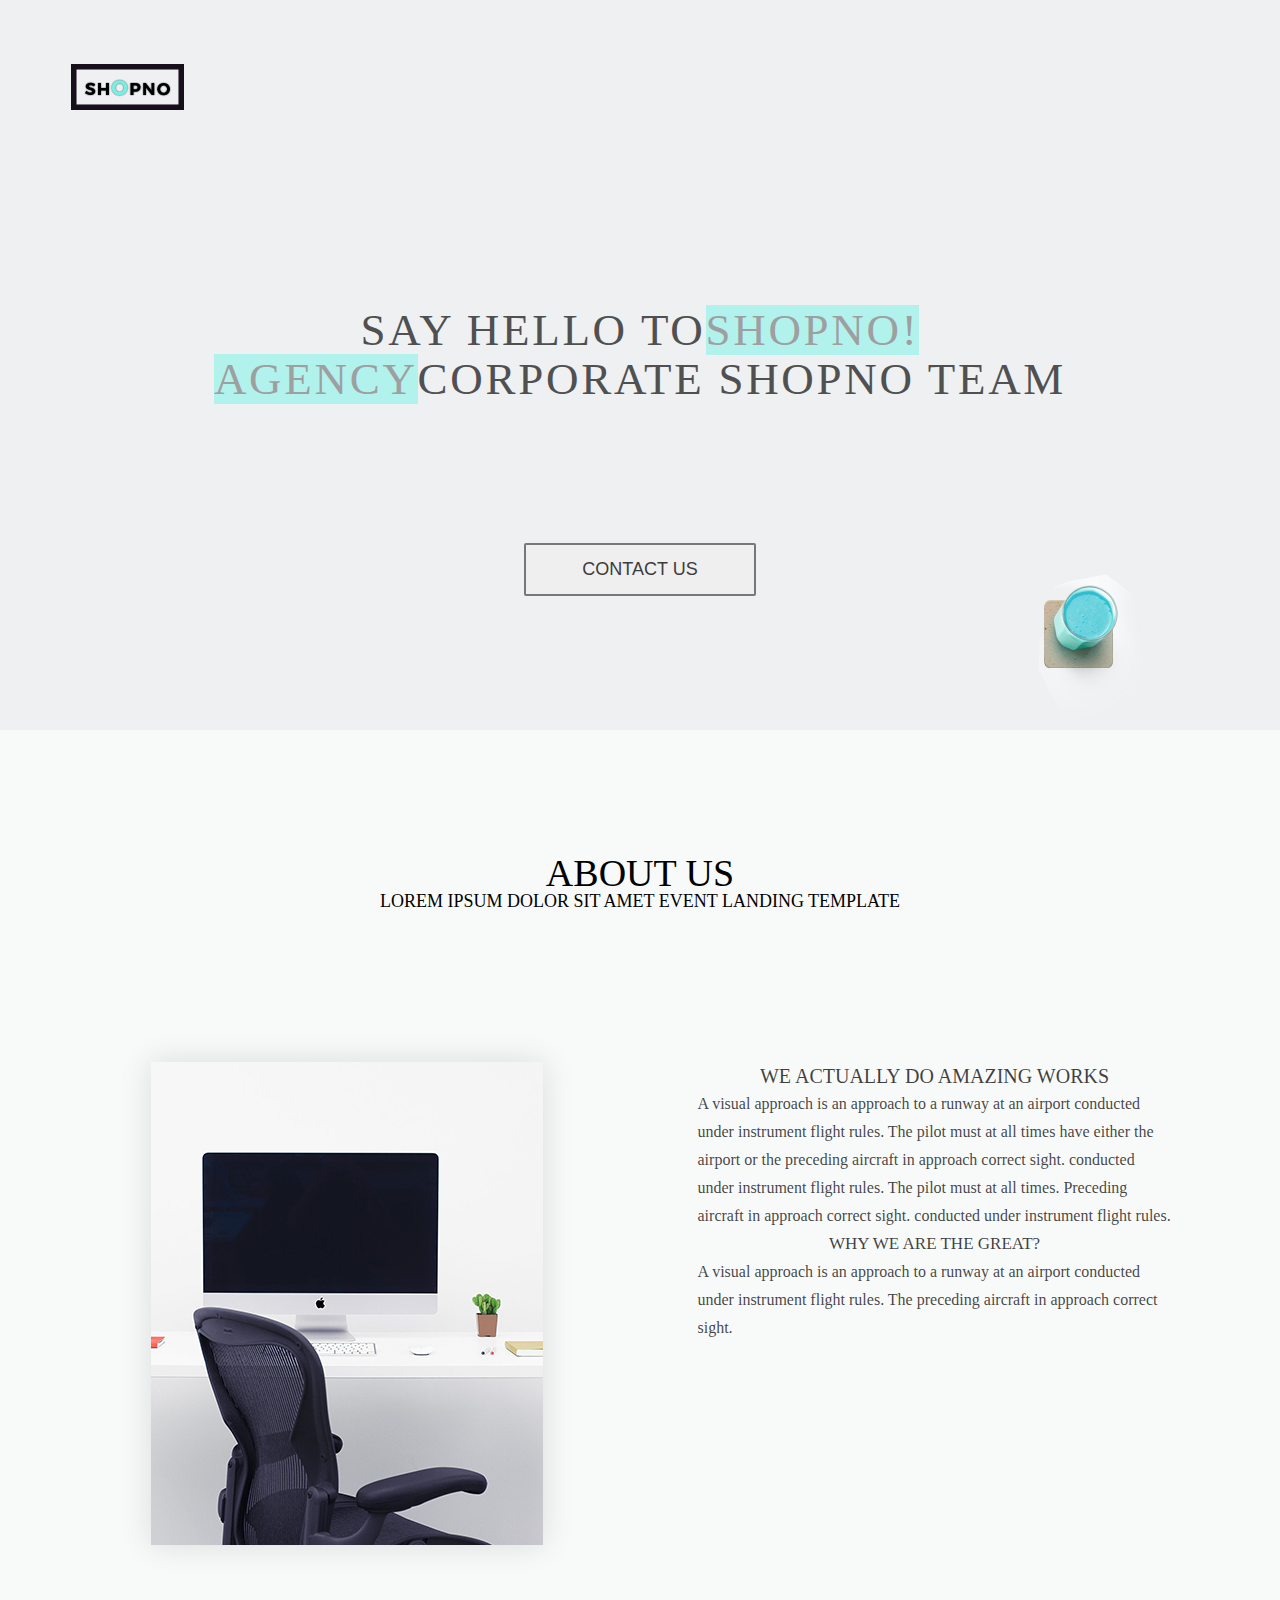
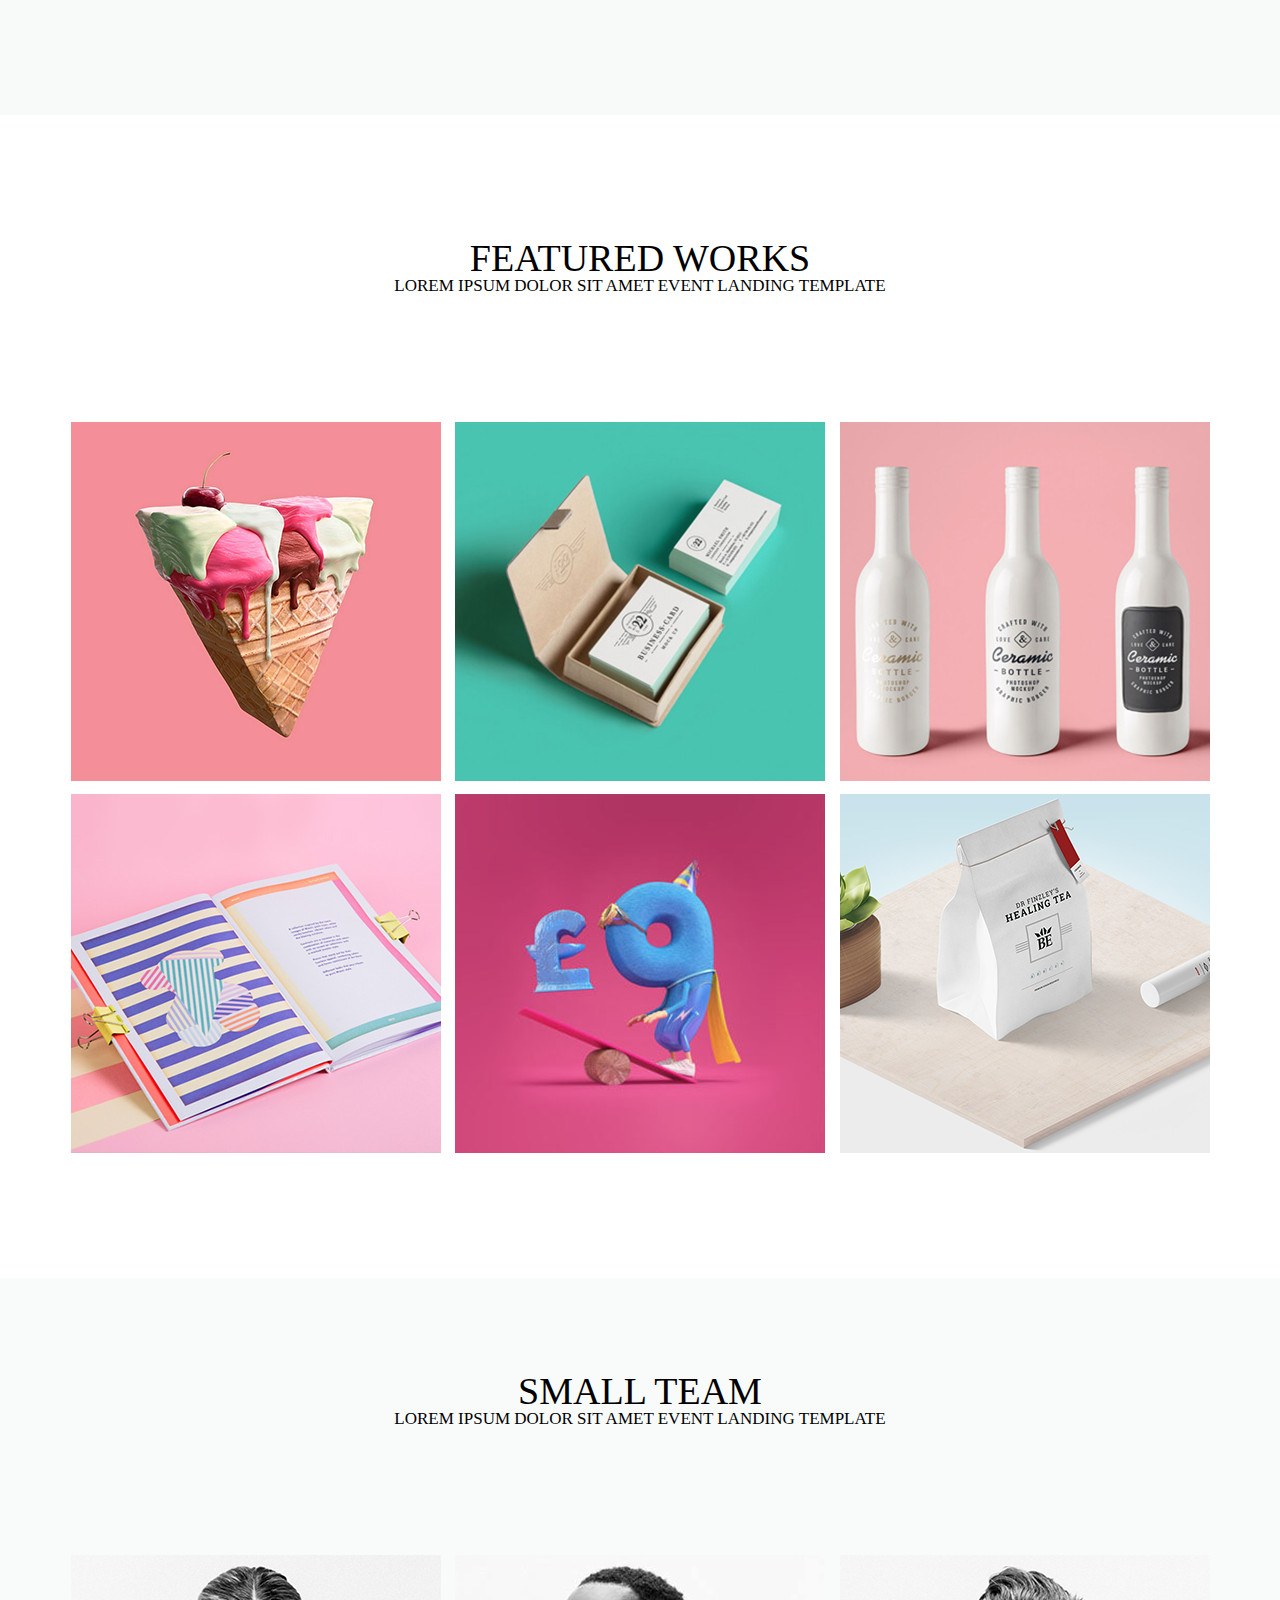
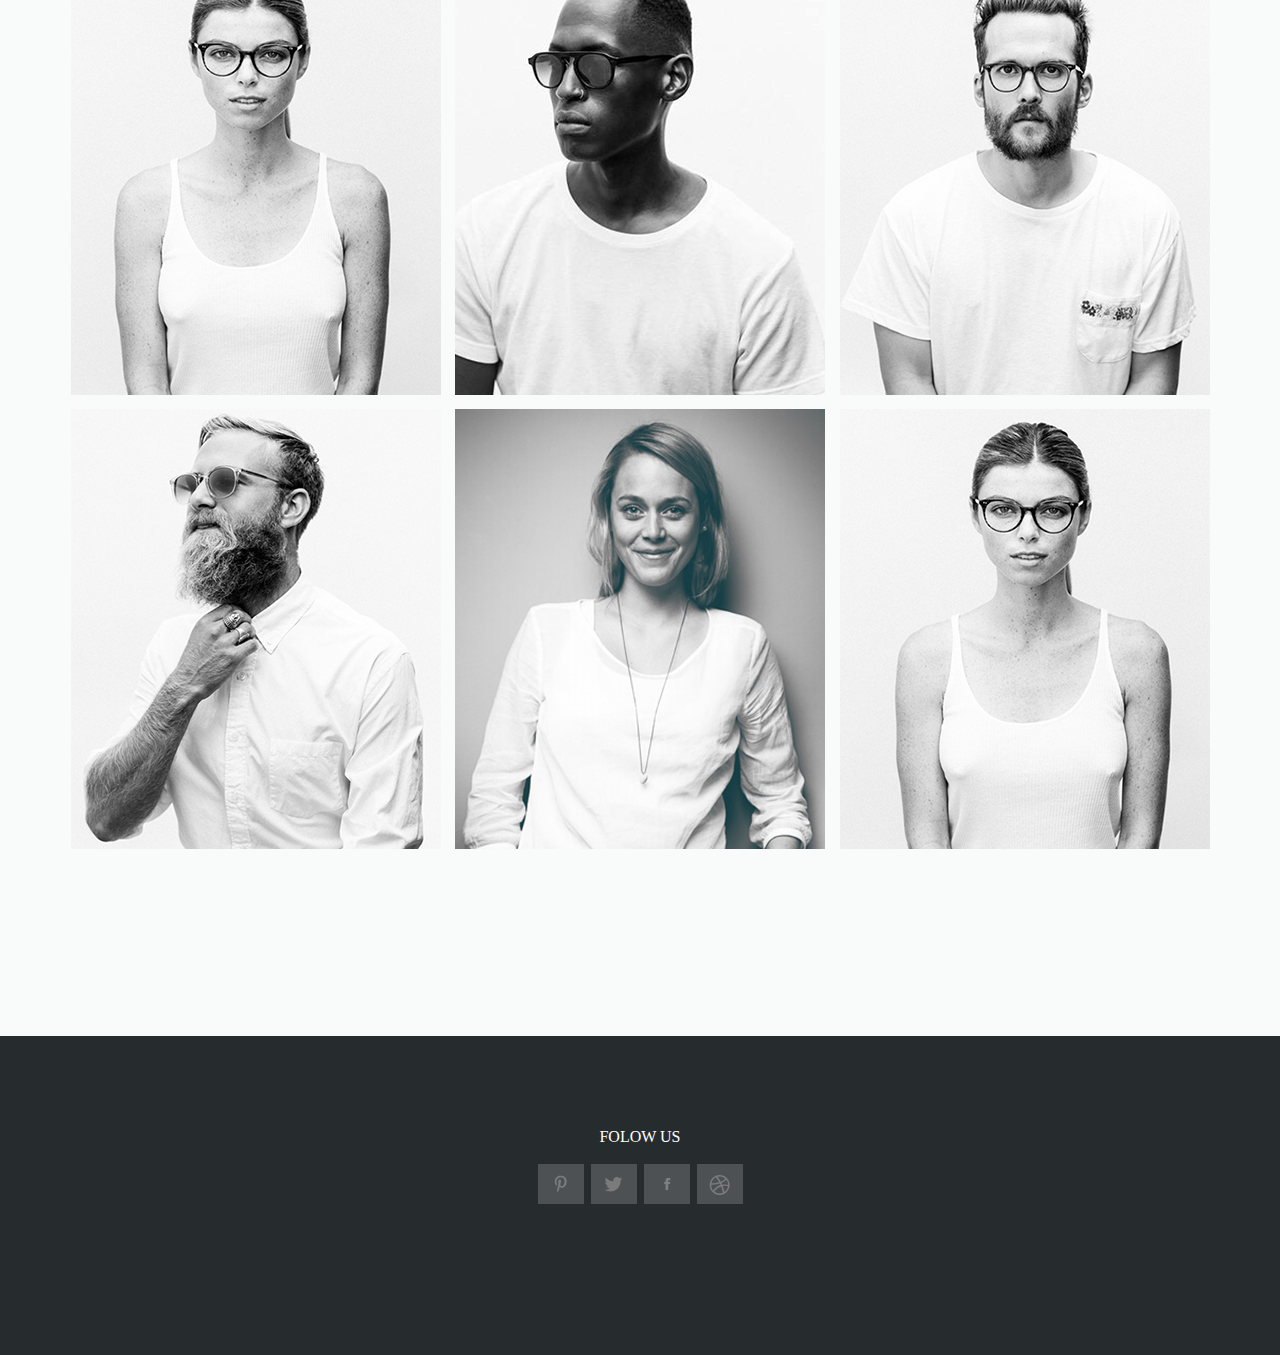
==== projects/shopno/index.html @ 0124a379 "refactor: change projects structure" ====
<!doctype html><html lang="en"><head><meta charset="UTF-8"><meta http-equiv="X-UA-Compatible" content="IE=edge"><meta name="viewport" content="width=device-width,initial-scale=1"><title>ShopNo page</title><script defer="defer" src="js/scripts.31d6cfe0d16ae931b73c.js"></script><link href="styles/scripts.cc2afa9a7b1faf6dae17.css" rel="stylesheet"></head><body><section class="promo-section"><header class="promo-section__header"><div class="container"><div class="header__logo"><img class="logo__img" src="../src/images/main-logo.png" alt="main-logo"></div><h1 class="header__title"><span class="header-title__text">say hello to<span class="header-title__text--colored">shopno!</span></span><br><span class="header-title__text"><span class="header-title__text--colored">agency</span>corporate shopno team</span></h1><div class="promo-section__button-wrapper"><button class="promo-section__button" id="submit" name="submit" type="submit">contact us</button></div><div class="promo-section__image-wrapper"><div class="promo-section__image"><img class="image__glass" src="../src/images/glass.png" alt="glass"></div></div></div></header></section><section class="section-about"><div class="container"><h2 class="section-about__title uppercase">about us</h2><h3 class="section-about__subtitle uppercase">lorem ipsum dolor sit amet event landing template</h3><div class="about__content"><div class="content-img"><img src="#"></div><div class="content-info"><div class="content-info__title uppercase">We Actually Do amazing works</div><div class="content-info__text">A visual approach is an approach to a runway at an airport conducted under instrument flight rules. The pilot must at all times have either the airport or the preceding aircraft in approach correct sight. conducted under instrument flight rules. The pilot must at all times. Preceding aircraft in approach correct sight. conducted under instrument flight rules.</div><div class="content-info__subtitle uppercase">why we are the great?</div><div class="content-info__text">A visual approach is an approach to a runway at an airport conducted under instrument flight rules. The preceding aircraft in approach correct sight.</div></div></div></div></section><section class="section-works"><div class="container"><h2 class="section-works__title uppercase">featured works</h2><h2 class="section-works__subtitle uppercase">Lorem ipsum dolor sit amet event landing template</h2><div class="section-works__gallery"><figure class="works-gallery__item works-gallery__item_1_1"><a class="works-gallery__link_1_1"><img class="works-gallery__img_1_1" src="#" alt="works-gallery__img_1_1.png"></a></figure><figure class="works-gallery__item works-gallery__item_1_2"><a class="works-gallery__link_1_2"><img class="works-gallery__img_1_2" src="#" alt="works-gallery__img_1_2.png"></a></figure><figure class="works-gallery__item works-gallery__item_1_3"><a class="works-gallery__link_1_3"><img class="works-gallery__img_1_3" src="#" alt="works-gallery__img_1_3.png"></a></figure><figure class="works-gallery__item works-gallery__item_2_1"><a class="works-gallery__link_2_1"><img class="works-gallery__img_2_1" src="#" alt="works-gallery__img_2_1.png"></a></figure><figure class="works-gallery__item works-gallery__item_2_2"><a class="works-gallery__link_2_2"><img class="works-gallery__img_2_2" src="#" alt="works-gallery__img_2_2.png"></a></figure><figure class="works-gallery__item works-gallery__item_2_3"><a class="works-gallery__link_2_3"><img class="works-gallery__img_2_3" src="#" alt="works-gallery__img_2_3.png"></a></figure></div></div></section><section class="section-team"><div class="container"><h2 class="section-team__title uppercase">small team</h2><h2 class="section-team__subtitle uppercase">Lorem ipsum dolor sit amet event landing template</h2><div class="section-team__gallery"><figure class="team-gallery__item team-gallery__item_1_1"><a class="team-gallery__link_1_1"><img class="team-gallery__img_1_1" src="#" alt="team-gallery__img_1_1.png"></a></figure><figure class="team-gallery__item team-gallery__item_1_2"><a class="team-gallery__link_1_2"><img class="team-gallery__img_1_2" src="#" alt="team-gallery__img_1_2.png"></a></figure><figure class="team-gallery__item team-gallery__item_1_3"><a class="team-gallery__link_1_3"><img class="team-gallery__img_1_3" src="#" alt="team-gallery__img_1_3.png"></a></figure><figure class="team-gallery__item team-gallery__item_2_1"><a class="team-gallery__link_2_1"><img class="team-gallery__img_2_1" src="#" alt="team-gallery__img_2_1.png"></a></figure><figure class="team-gallery__item team-gallery__item_2_2"><a class="team-gallery__link_2_2"><img class="team-gallery__img_2_2" src="#" alt="team-gallery__img_2_2.png"></a></figure><figure class="team-gallery__item team-gallery__item_2_3"><a class="team-gallery__link_2_3"><img class="team-gallery__img_2_3" src="#" alt="team-gallery__img_2_3.png"></a></figure></div></div></section><div class="footer"><h3 class="footer__title">folow us</h3><ul class="socials__list"><li class="socials__item"><a class="socials__link"><svg class="socials__icon--pinterest"><use xlink:href="#pinterest"></use></svg></a></li><li class="socials__item"><a class="socials__link"><svg class="socials__icon--twitter"><use xlink:href="#twitter"></use></svg></a></li><li class="socials__item"><a class="socials__link"><svg class="socials__icon--facebook"><use xlink:href="#facebook"></use></svg></a></li><li class="socials__item"><a class="socials__link"><svg class="socials__icon--dribble"><use xlink:href="#dribble"></use></svg></a></li></ul></div><svg display="none"><symbol id="pinterest" viewBox="0 0 512 512"><g><path d="M232.2,336.4c-1.5,4.1-1.9,8.1-2.8,11.9c-3.9,15.7-6.9,31.6-10.7,47.3c-2.9,11.9-6,23.9-10.2,35.5   c-3.6,10.2-8.5,20.1-13.4,29.8c-7.6,15.3-16.9,29.7-27,43.4c-1.7,2.3-2.6,6.3-6.1,5.4c-4.2-1.1-3.5-5.4-3.9-8.8   c-2.9-21.7-3.7-43.4-3-65.2c0.4-11.4,0.8-23,3.6-34.1c2.9-11.3,5-22.8,7.7-34.1c1.9-8,3.7-16.2,4.9-24.4c1.1-7.7,4.1-15.1,5.3-22.7   c1.6-10.3,4.5-20.3,6.6-30.5c1.9-9.2,4.3-18.4,6.2-27.6c1.3-6.3,2.6-12.5,4.3-18.7c0.8-3,0.2-6.2-1.3-9.5c-4-8.8-4.9-18.5-6.3-27.9   c-1.8-12.1-0.8-24.3,2.1-36.1c4.5-18.1,11.7-34.7,28.4-45.5c18.5-11.9,44.6-6.5,52.8,15.2c5.2,14,4.1,27.8,2.1,42   c-1.7,12.3-5.4,24.1-8.8,35.9c-2.7,9.1-5.6,18.2-7.9,27.4c-1.8,7.5-5.2,14.9-4.8,22.9c0.2,4.4-0.8,8.7-0.5,13.3   c1.1,17.9,11.3,29.2,26.3,36c8.4,3.8,18.1,4,27.9,1.5c10.3-2.6,18.8-7.4,26.8-13.7c9.1-7.2,15.3-16.8,21.3-26.4   c6.2-9.9,10.3-21,13.8-32.1c4.5-14.6,7.6-29.7,9.7-45c1.6-12,1.6-23.9,1.9-35.8c0.5-21.9-5.1-42.4-15.6-61.2   c-6.5-11.7-16.2-20.9-27.3-29c-9.3-6.7-19.7-10.2-29.8-14.5c-3.4-1.5-7.3-1.7-10.9-2.6c-11.8-2.9-24-2.7-36-2.2   c-14.8,0.6-29.1,3.8-42.8,9.4c-14.5,6-27.5,14.5-38.7,25.4C164.4,102,155.2,115,148,129.5c-5.6,11.4-9.7,23.6-11.6,35.9   c-2.3,15.3-4.1,30.7-1.2,46.5c1.8,10.1,5,19.6,9.1,28.8c1.9,4.3,4.9,8.2,8.1,11.7c3.7,4.1,4.3,8.6,3.3,13.4   c-1.7,8.4-3.8,16.8-5.9,25.1c-1.6,6.4-8.9,9.3-15.1,6.2c-18.8-9.7-32.2-24.4-40.6-43.8C86.4,235.4,82,216.7,81.9,197   c-0.1-13.8-0.9-27.7,2.3-41.2c2.5-10.9,5.4-21.6,9.4-32.1c5.1-13.4,11.9-25.6,19.7-37.5c11.6-17.8,26.6-32.5,43.8-44.9   c13.1-9.5,27.4-17.3,42.5-22.7c9.5-3.4,19.3-5.9,29.3-8c17.9-3.6,35.8-4.9,53.8-4.3c9.7,0.3,19.2,2.7,28.8,4.1   c13,2,24.8,6.9,36.6,12c7.9,3.4,15.4,7.9,22.6,12.8c11.4,7.7,21.6,16.8,30.7,27c10.8,12,19.2,25.6,26.1,40.3   c3.4,7.1,5.7,14.6,8.9,21.8c1.4,3.1,1.8,6.9,2.3,10.4c0.9,5.8,1.6,11.8,2.8,17.4c2.5,11.8,1.6,23.5,1.2,35.1   c-0.3,9.9-1.1,19.9-3.4,29.7c-1.1,4.6-0.8,9.3-2,14.1c-2,7.7-3.8,15.5-5.9,23.2c-3.2,12-7.9,23.4-13.4,34.4   c-11.8,23.8-27.4,44.6-49.7,59.9c-7.9,5.4-16.1,10.2-25,13.7c-19.6,7.5-40.1,10.8-60.8,6.7c-19.1-3.8-35.5-13.1-47.3-29.4   C234.5,338.2,233.4,337.5,232.2,336.4z"></path></g></symbol><symbol id="twitter" viewBox="0 0 512 512"><g><path d="M3.5,421.4c56,5.1,106.1-8.9,151.5-42.9c-7-1.6-13.4-1.6-19.5-3.1c-35.7-8.5-60.4-30-74.9-63.5   c-0.7-1.7-2.5-3.8-0.9-5.5c1.2-1.3,3.5-0.2,5.2,0c12.6,1.3,25.2,0.9,37.6-2c0.2-2.2-1.4-2-2.6-2.4c-30.7-8.2-53-26.5-67.4-54.8   c-6.6-13-10.2-26.6-10.6-41.2c-0.2-5.7,0.1-5.8,5.4-3.3c12.6,6,25.8,9.4,40.9,10.1c-6.9-5.6-13.1-10.5-18.4-16.4   c-16.1-17.9-25.1-38.8-27-62.9c-1.5-19.6,2.6-37.9,11.1-55.5c1.9-3.9,3.6-3.6,6-0.7C56.6,97.7,76.1,115,97.6,130   c16,11.2,33,20.5,50.9,28.4c23.6,10.3,48.1,17.2,73.5,21.3c8,1.3,16.2,1.6,24.3,2.4c4.1,0.4,5.2-0.8,4.4-5   c-4.1-21.6-1.3-42.6,8.1-62.3c16.1-33.6,43.1-54,79.8-59.4c32.6-4.8,61.9,4.5,86.2,27.4c3.7,3.5,7,4.4,12,3.1   c19.6-5,38.3-12.1,55.9-22.1c0.5-0.3,1.1-0.4,2.9-1.1c-8.2,24.1-22.7,41.9-43,55.5c4.7,0.9,18.6-1.6,28.2-4.6   c9.2-2.9,18.4-5.5,27.2-9.4c1.2,1.3,0.1,2-0.4,2.7c-11.7,16.5-25.1,31.4-41.1,43.8c-2.2,1.7-4.3,3.6-6.6,5.2   c-1.7,1.2-1.8,2.7-1.7,4.4c0.7,18.2-0.6,36.3-3.2,54.2c-2.7,18.3-7.3,36.1-13.4,53.6c-5,14.3-10.9,28.2-17.9,41.7   c-17.3,33.2-39.8,62.4-67.9,87.3c-29.9,26.4-63.9,45.4-101.9,57.2c-23.7,7.4-48,11.7-72.9,13c-19.2,1-38.3,0.7-57.3-1.7   c-27.2-3.3-53.4-10.7-78.6-21.5c-12.9-5.5-25.1-12.1-37.3-19C6.1,424.4,4.4,423.6,3.5,421.4z"></path></g></symbol><symbol id="dribble" viewBox="0 0 19 19"><g><path d="M13.9195 16.3383C13.8415 15.8753 13.4315 13.6183 12.4235 10.8493C14.9045 10.4523 17.0545 11.1333 17.2135 11.1853C17.0462 12.2239 16.6676 13.2171 16.101 14.1034C15.5344 14.9898 14.7919 15.7504 13.9195 16.3383ZM9.62454 17.6513C7.83652 17.6539 6.104 17.0305 4.72754 15.8893C4.82954 15.9713 4.90054 16.0233 4.90054 16.0233C4.90054 16.0233 6.37354 12.8103 10.9325 11.2223C10.9485 11.2153 10.9665 11.2123 10.9835 11.2063C12.0655 14.0163 12.5115 16.3693 12.6255 17.0413C11.6767 17.4443 10.6564 17.6518 9.62554 17.6513H9.62454ZM1.93854 9.9643C1.93854 9.8823 1.94254 9.8023 1.94454 9.7213C2.08054 9.7243 5.87854 9.8113 9.83554 8.6263C10.0555 9.0563 10.2655 9.4963 10.4595 9.9333C10.3576 9.96075 10.2565 9.99143 10.1565 10.0253C6.00854 11.3653 3.90454 15.0963 3.90454 15.0963L3.90754 15.1003C2.63727 13.6915 1.93525 11.8612 1.93754 9.9643H1.93854ZM6.34454 3.0143C7.38031 4.43434 8.33355 5.91278 9.19954 7.4423C5.50954 8.4223 2.30554 8.3843 2.10354 8.3803C2.3484 7.21925 2.85869 6.13064 3.59445 5.1997C4.33021 4.26877 5.27148 3.52078 6.34454 3.0143ZM7.78354 2.5013L7.78254 2.5043L7.75854 2.5083L7.78354 2.5023V2.5013ZM14.7005 4.1973C14.6815 4.2263 13.5875 5.8923 10.6855 6.9793C9.8317 5.42104 8.87247 3.92289 7.81454 2.4953C9.01478 2.20197 10.2682 2.20357 11.4677 2.49996C12.6671 2.79635 13.7771 3.37871 14.7025 4.1973H14.7005ZM17.3085 9.8873C17.1985 9.8633 14.5965 9.3033 11.9555 9.6353L11.7895 9.2403C11.6291 8.86384 11.4587 8.49171 11.2785 8.1243C14.3135 6.8843 15.5455 5.1043 15.5605 5.0833C16.6764 6.43706 17.2935 8.13299 17.3085 9.8873ZM18.4425 8.1533C18.3231 7.57342 18.1469 7.00669 17.9165 6.4613C17.237 4.85358 16.1042 3.47835 14.6565 2.5033C14.1753 2.17746 13.6636 1.89916 13.1285 1.6723C12.0195 1.20458 10.8281 0.963623 9.62454 0.963623C8.42095 0.963623 7.22954 1.20458 6.12054 1.6723C4.5137 2.35332 3.13884 3.48573 2.16254 4.9323C1.15748 6.41774 0.621673 8.17079 0.624539 9.9643C0.621537 11.1678 0.862381 12.3594 1.33254 13.4673C1.55854 14.0033 1.83654 14.5163 2.16254 14.9973C3.13873 16.4437 4.51365 17.5758 6.12054 18.2563C6.66525 18.4871 7.23176 18.6627 7.81154 18.7803C9.59562 19.1497 11.4499 18.967 13.1275 18.2563C13.6629 18.0298 14.175 17.7519 14.6565 17.4263C15.1345 17.1033 15.5805 16.7363 15.9885 16.3293C17.0432 15.2767 17.8195 13.9783 18.2477 12.5511C18.6759 11.1239 18.7425 9.61264 18.4415 8.1533H18.4425Z"></path></g></symbol><symbol id="facebook" viewBox="0 0 512 512"><g><path d="M308.3,508.5c-2.5,0.1-4.1,0.3-5.7,0.3c-34.2,0-68.3-0.1-102.5,0.1c-4.8,0-6.1-1.3-6.1-6.1c0.1-79.6,0.1-159.3,0.1-238.9   c0-2.1,0-4.2,0-6.9c-18.6,0-36.7,0-55.1,0c0-28.4,0-56.3,0-85c1.9,0,3.7,0,5.4,0c15,0,30-0.1,45,0.1c3.8,0,4.8-1.1,4.8-4.8   c-0.2-22.3-0.2-44.7,0-67c0.1-15.6,2.6-30.8,9.8-44.9c10.3-19.9,26.6-32.8,47.2-40.8c16.8-6.6,34.5-9,52.3-9.3   c29-0.4,58-0.2,87-0.3c2.7,0,4.9-0.1,4.9,3.7c-0.1,27.5-0.1,55-0.1,82.5c0,0.3-0.1,0.6-0.5,1.9c-1.7,0-3.6,0-5.5,0   c-18,0-36-0.1-54,0c-10.4,0-18.8,4.2-24.1,13.3c-1.6,2.7-2.6,6.2-2.6,9.4c-0.3,17,0,34-0.2,51c0,4,1.2,5.1,5.1,5.1   c25-0.2,50-0.1,75-0.1c2,0,3.9,0,7.3,0c-3.5,28.6-6.9,56.6-10.4,84.9c-26,0-51.3,0-77.1,0C308.3,340.8,308.3,424.4,308.3,508.5z"></path></g></symbol></svg></body></html>
---- projects/shopno/styles/scripts.cc2afa9a7b1faf6dae17.css ----
html,body,div,span,applet,object,iframe,h1,h2,h3,h4,h5,h6,p,blockquote,pre,a,abbr,acronym,address,big,cite,code,del,dfn,em,img,ins,kbd,q,s,samp,small,strike,strong,sub,sup,tt,var,b,u,i,center,dl,dt,dd,menu,ol,ul,li,fieldset,form,label,legend,table,caption,tbody,tfoot,thead,tr,th,td,article,aside,canvas,details,embed,figure,figcaption,footer,header,hgroup,main,menu,nav,output,ruby,section,summary,time,mark,audio,video{margin:0;padding:0;border:0;font-size:100%;font:inherit;vertical-align:baseline}article,aside,details,figcaption,figure,footer,header,hgroup,main,menu,nav,section{display:block}*[hidden]{display:none}body{line-height:1}menu,ol,ul{list-style:none}blockquote,q{quotes:none}blockquote:before,blockquote:after,q:before,q:after{content:"";content:none}table{border-collapse:collapse;border-spacing:0}
.promo-section{background-color:#eff0f2}.container{max-width:1139px;min-height:100%;margin:0 auto}.promo-section__header{padding-top:64px}.logo__img{position:absolute;left:-9999px}.header__logo{min-height:46px;margin-bottom:206px;background-image:url(../assets/4366d349acf379d50921.png);background-repeat:no-repeat}.header__title{display:flex;flex-direction:column;text-align:center;color:#505050;text-transform:uppercase;margin-bottom:150px}.header-title__text:first-child{margin-bottom:5px}.header-title__text,.header-title__text--colored{font-size:45px;line-height:28px;letter-spacing:2.7px}.header-title__text--colored{width:254px;height:54px;background-color:#76f4ea;opacity:.5}.promo-section__button-wrapper{display:flex;justify-content:center}.promo-section__button{width:232px;height:53px;margin:0 auto;border:2px solid #777879;border-radius:2px;text-transform:uppercase;font-size:18px;line-height:1.56;color:#3c3c3d}.promo-section__button:hover{background-color:#777879;color:#fff;cursor:pointer}.promo-section__image-wrapper{margin-top:-22px;margin-right:51px}.promo-section__image{min-height:156px;background-color:#eff0f2;background-image:url(../assets/eddb70b162ccbabac88c.png);background-repeat:no-repeat;background-position:right}.promo-section__image img{position:absolute;left:-9999px}.section-about{min-height:985px;padding-top:129px;text-align:center;background-color:#f8fafa}.section-about__title{font-size:38px;line-height:28px}.section-about__subtitle{margin-bottom:147px;font-size:18px;line-height:28px}.about__content{display:flex;justify-content:space-between;padding-right:38px;padding-left:80px}.content-img{min-width:392px;min-height:483px;max-width:392px;max-height:483px;background-image:url(../assets/5ffacac90d86f7f59a26.png);background-repeat:no-repeat;background-size:cover;box-shadow:0 0 30px 0 rgba(20,20,21,.13)}.content-img img{position:absolute;left:-9999px}.content-info{max-width:474px}.content-info__text{text-align:left}.content-info__title{font-size:20px;line-height:28px;color:rgba(0,0,0,.75)}.content-info__subtitle{font-size:17px;line-height:28px;color:rgba(0,0,0,.75)}.content-info__text{font-size:16px;line-height:28px;color:rgba(0,0,0,.74)}.section-works{padding:129px 0 125px 0;background-color:#fff;text-align:center}.section-works__title{font-size:38px}.section-works__subtitle{font-size:17px;margin-bottom:122px}.section-works__title,.section-works__subtitle{line-height:28px}.section-works__gallery{display:grid;grid-column-gap:15px;grid-row-gap:13px;grid-template-columns:repeat(auto-fit, minmax(359px, 1fr));align-items:stretch}.section-works__gallery img{position:absolute;left:-9999px}.works-gallery__item{grid-column-start:auto;grid-row-start:auto;background-repeat:no-repeat;background-size:cover}.works-gallery__item_1_1,.works-gallery__item_1_2,.works-gallery__item_1_3,.works-gallery__item_2_1,.works-gallery__item_2_2,.works-gallery__item_2_3{max-width:370px;min-width:370px;max-height:359px;min-height:359px}.works-gallery__item_1_1{background-image:url(../assets/13214ec03f2cc3a1b2cc.png)}.works-gallery__item_1_2{background-image:url(../assets/9827a5894bc789b982c5.png)}.works-gallery__item_1_3{background-image:url(../assets/5108d367c7d64ae316a7.png)}.works-gallery__item_2_1{background-image:url(../assets/b7953adfe9894a7f6041.png)}.works-gallery__item_2_2{background-image:url(../assets/268a535f2ceeebb82631.png)}.works-gallery__item_2_3{background-image:url(../assets/14e0eb4da77a2b29c117.png)}.section-team{padding:99px 0 187px 0;background-color:#f9fbfb;text-align:center}.section-team__title{font-size:38px}.section-team__subtitle{font-size:17px;margin-bottom:122px}.section-team__title,.section-team__subtitle{line-height:28px}.section-team__gallery{display:grid;grid-column-gap:15px;grid-row-gap:14px;grid-template-columns:repeat(auto-fit, minmax(369px, 1fr));align-items:stretch}.section-team__gallery img{position:absolute;left:-9999px}.team-gallery__item{grid-column-start:auto;grid-row-start:auto;background-repeat:no-repeat;background-size:cover}.team-gallery__item_1_1,.team-gallery__item_1_2,.team-gallery__item_1_3,.team-gallery__item_2_1,.team-gallery__item_2_2,.team-gallery__item_2_3{max-width:370px;min-width:370px;max-height:440px;min-height:440px}.team-gallery__item_1_1{background-image:url(../assets/e94daefb1dca31a32b3b.png)}.team-gallery__item_1_2{background-image:url(../assets/2d3604cf1757f735f003.png)}.team-gallery__item_1_3{background-image:url(../assets/a63dfc1601a6f1f3ea7a.png)}.team-gallery__item_2_1{background-image:url(../assets/936ba00588ee4de5786a.png)}.team-gallery__item_2_2{background-image:url(../assets/7c575a1843aa2a0b0925.png)}.team-gallery__item_2_3{background-image:url(../assets/bf7d964c695662fca619.png)}.socials__list{display:grid;grid-gap:7px;grid-template-columns:repeat(auto-fit, minmax(40px, 1fr));max-width:205px}.socials__link{display:flex;justify-content:center;align-items:center;width:46px;height:40px;opacity:.4;background-color:#8a8a8a}.socials__link:hover{background-color:#6eeee4;opacity:1;cursor:pointer}.socials__icon--pinterest{width:17px;height:22px;fill:#faf4f4}.socials__icon--twitter{width:21px;height:18px;fill:#faf4f4}.socials__icon--dribble{width:21px;height:21px;fill:#faf4f4}.socials__icon--facebook{width:12px;height:22px;fill:#fff}.footer{display:flex;flex-direction:column;justify-content:center;align-items:center;padding:93px 0 151px 0;background-color:#262b2e;color:#fff}.footer__title{text-transform:uppercase;margin-bottom:19px}.footer-socilas__list{list-style:none}*,*::before,*::after{box-sizing:border-box}.uppercase{text-transform:uppercase}
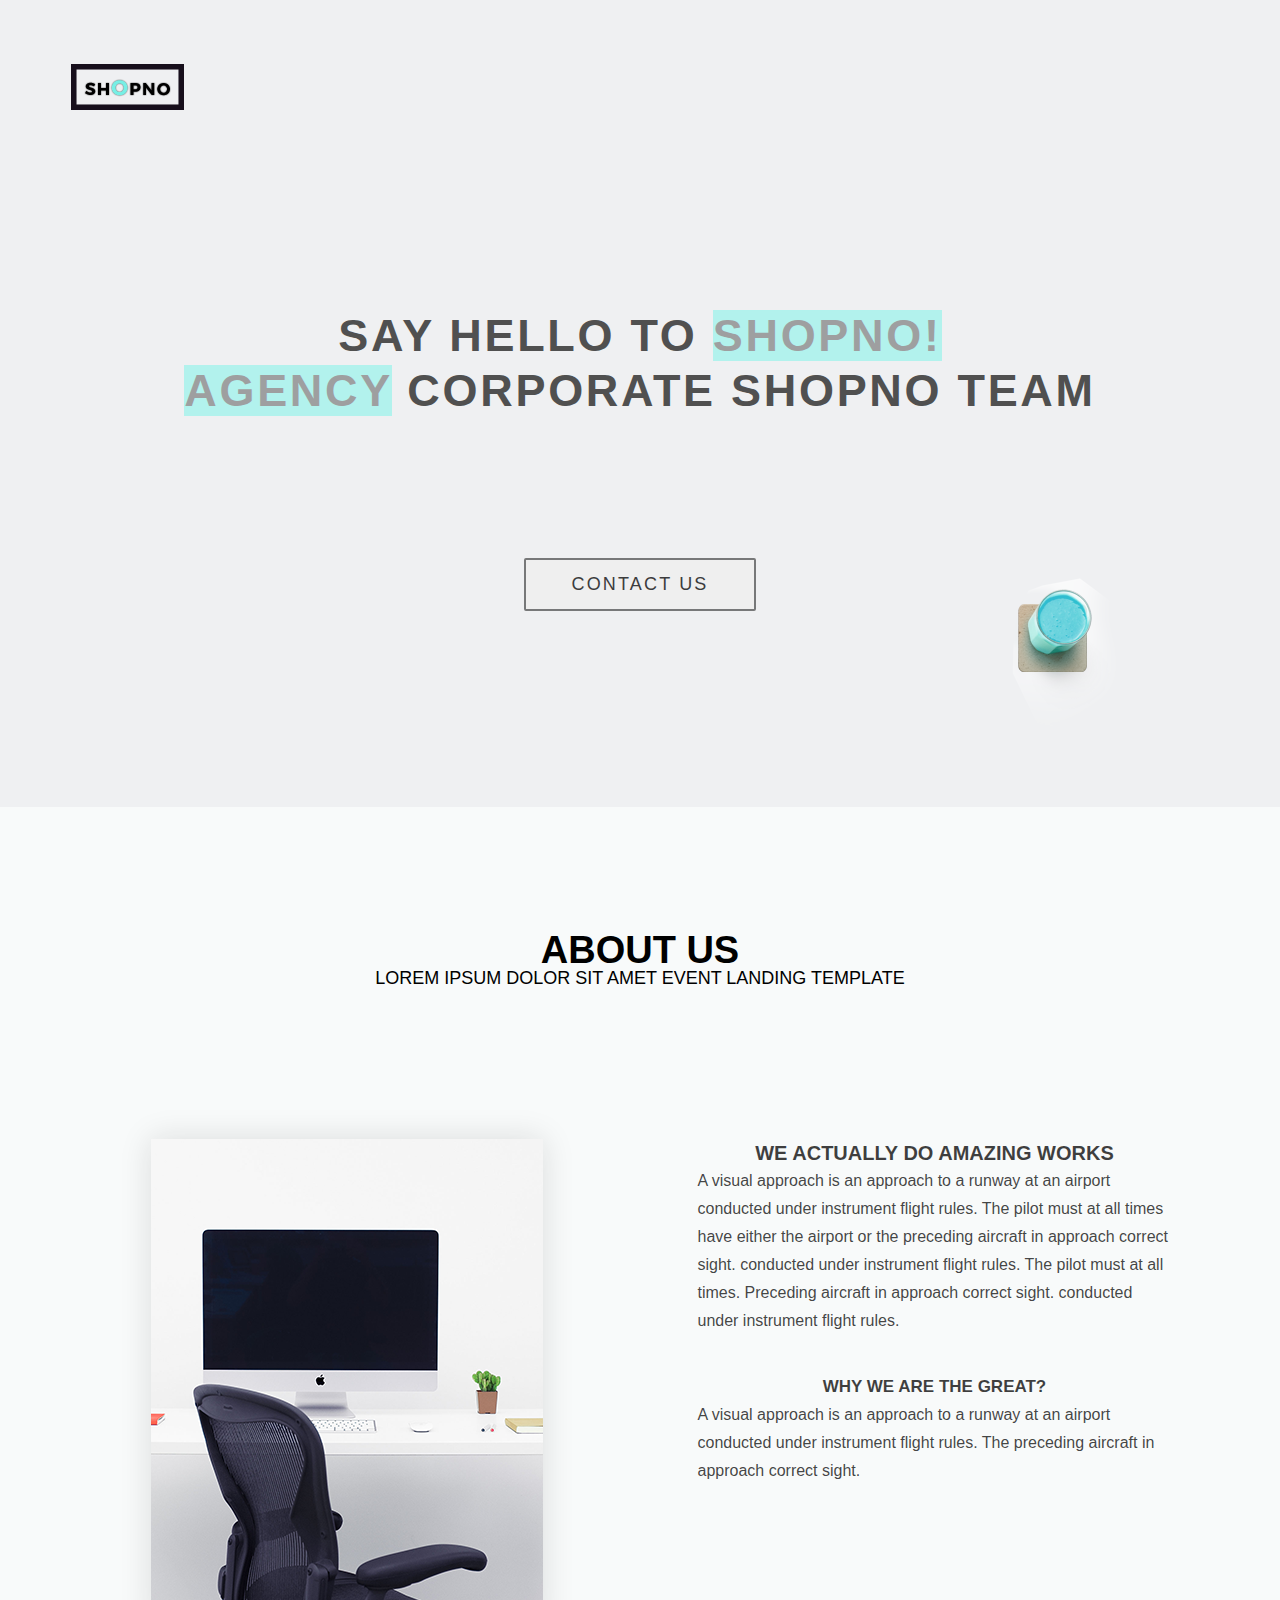
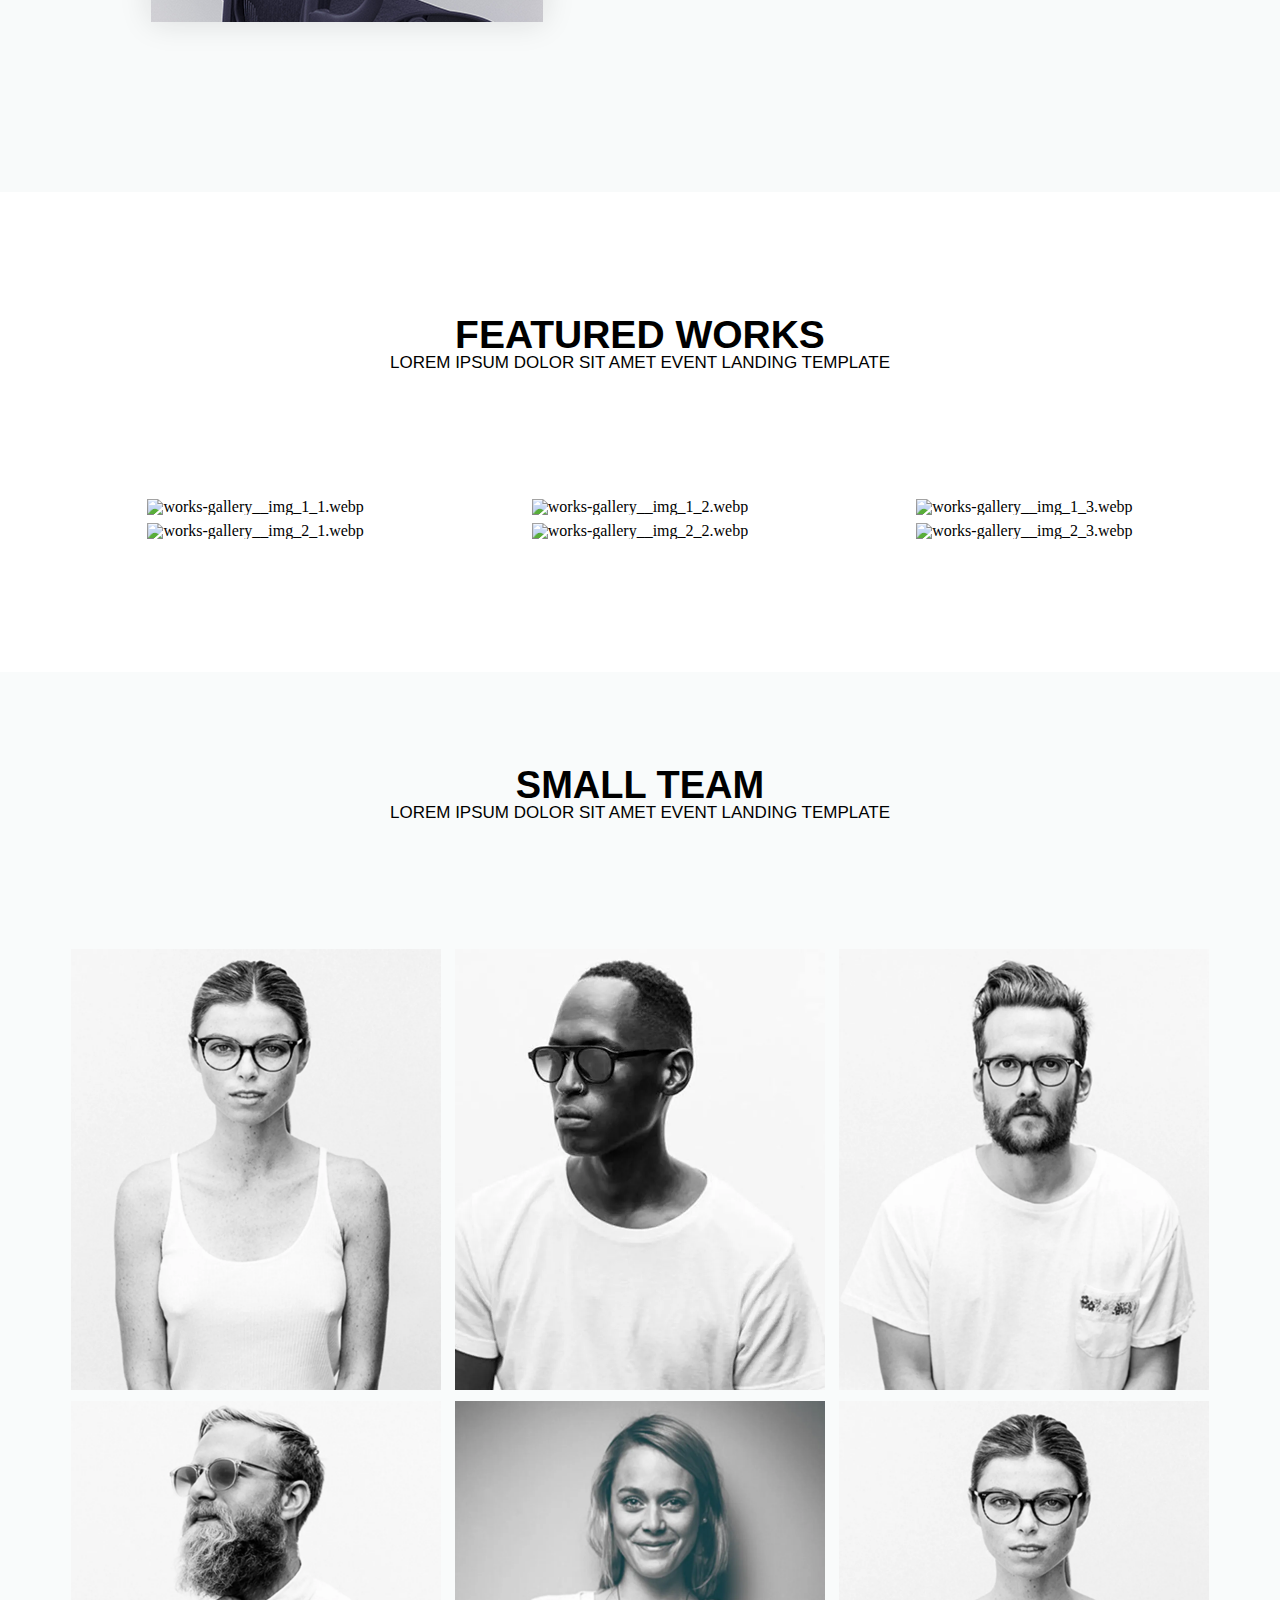
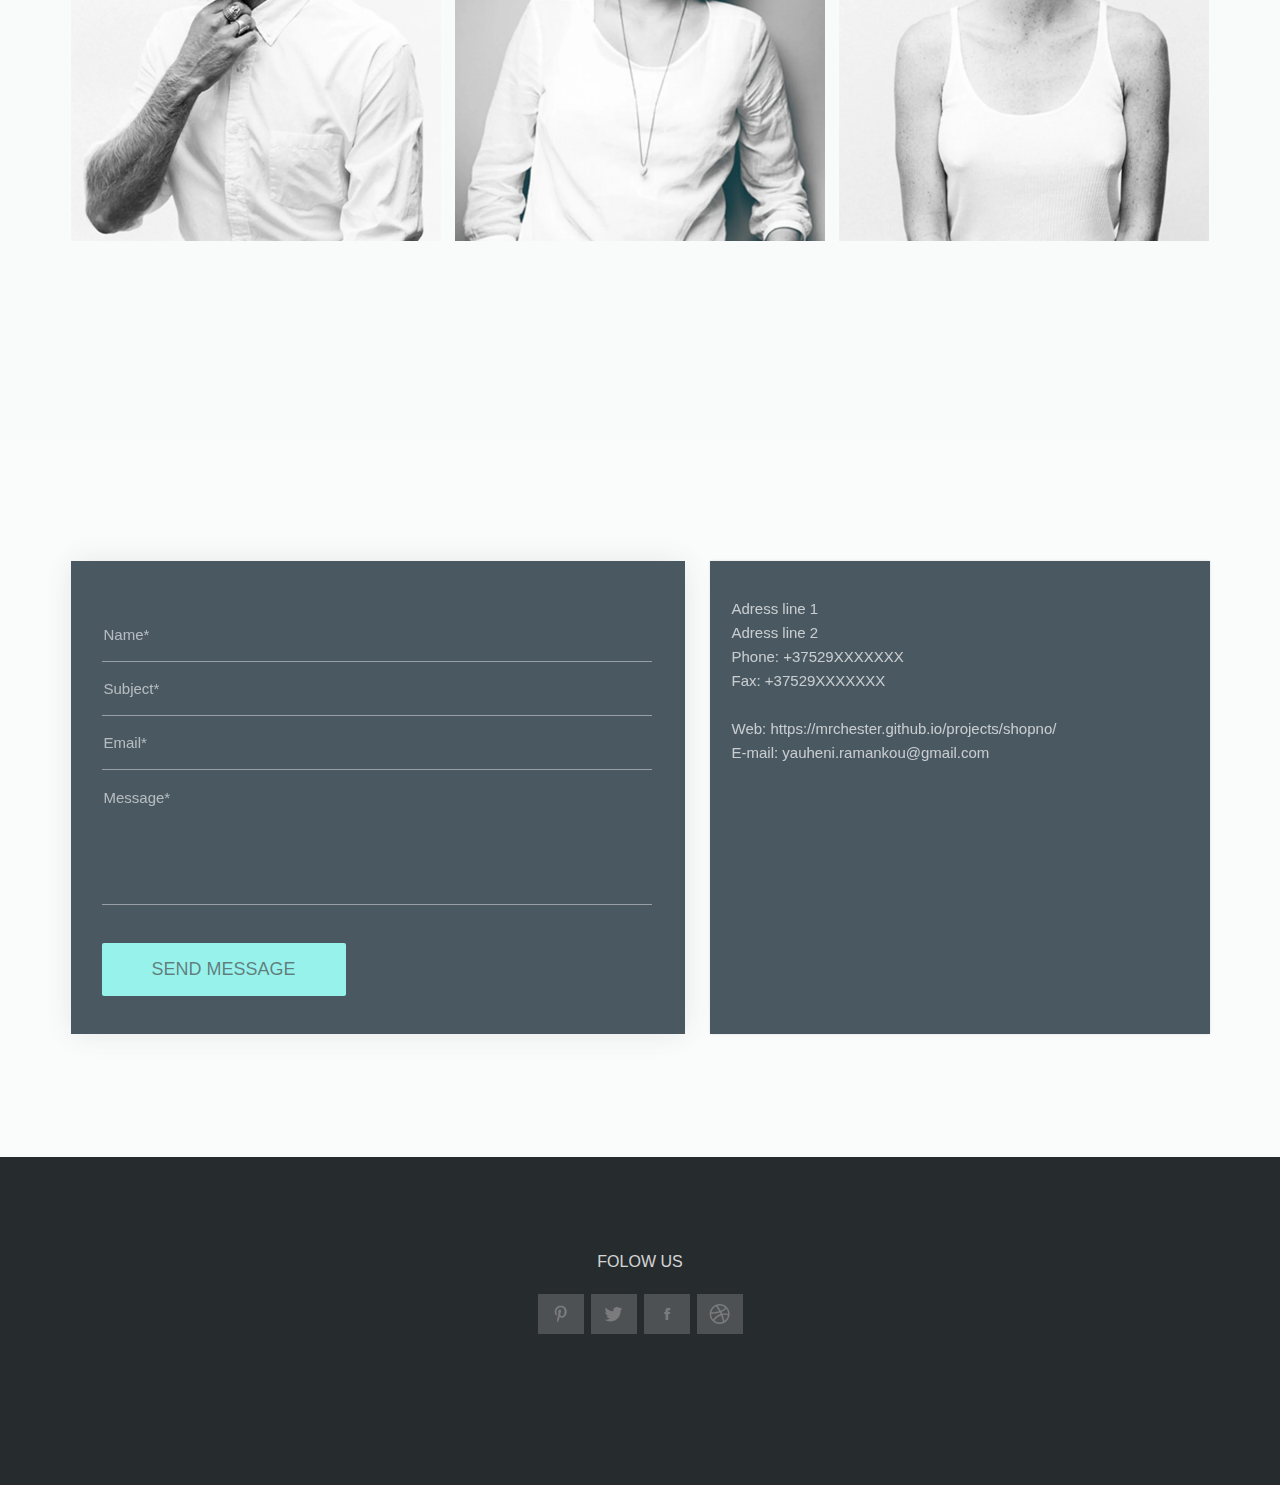
==== commit 27719aef: "deploy: shopno v.1.04" ====
--- a/projects/shopno/index.html
+++ b/projects/shopno/index.html
@@ -1 +1 @@
-<!doctype html><html lang="en"><head><meta charset="UTF-8"><meta http-equiv="X-UA-Compatible" content="IE=edge"><meta name="viewport" content="width=device-width,initial-scale=1"><title>ShopNo page</title><script defer="defer" src="js/scripts.31d6cfe0d16ae931b73c.js"></script><link href="styles/scripts.cc2afa9a7b1faf6dae17.css" rel="stylesheet"></head><body><section class="promo-section"><header class="promo-section__header"><div class="container"><div class="header__logo"><img class="logo__img" src="../src/images/main-logo.png" alt="main-logo"></div><h1 class="header__title"><span class="header-title__text">say hello to<span class="header-title__text--colored">shopno!</span></span><br><span class="header-title__text"><span class="header-title__text--colored">agency</span>corporate shopno team</span></h1><div class="promo-section__button-wrapper"><button class="promo-section__button" id="submit" name="submit" type="submit">contact us</button></div><div class="promo-section__image-wrapper"><div class="promo-section__image"><img class="image__glass" src="../src/images/glass.png" alt="glass"></div></div></div></header></section><section class="section-about"><div class="container"><h2 class="section-about__title uppercase">about us</h2><h3 class="section-about__subtitle uppercase">lorem ipsum dolor sit amet event landing template</h3><div class="about__content"><div class="content-img"><img src="#"></div><div class="content-info"><div class="content-info__title uppercase">We Actually Do amazing works</div><div class="content-info__text">A visual approach is an approach to a runway at an airport conducted under instrument flight rules. The pilot must at all times have either the airport or the preceding aircraft in approach correct sight. conducted under instrument flight rules. The pilot must at all times. Preceding aircraft in approach correct sight. conducted under instrument flight rules.</div><div class="content-info__subtitle uppercase">why we are the great?</div><div class="content-info__text">A visual approach is an approach to a runway at an airport conducted under instrument flight rules. The preceding aircraft in approach correct sight.</div></div></div></div></section><section class="section-works"><div class="container"><h2 class="section-works__title uppercase">featured works</h2><h2 class="section-works__subtitle uppercase">Lorem ipsum dolor sit amet event landing template</h2><div class="section-works__gallery"><figure class="works-gallery__item works-gallery__item_1_1"><a class="works-gallery__link_1_1"><img class="works-gallery__img_1_1" src="#" alt="works-gallery__img_1_1.png"></a></figure><figure class="works-gallery__item works-gallery__item_1_2"><a class="works-gallery__link_1_2"><img class="works-gallery__img_1_2" src="#" alt="works-gallery__img_1_2.png"></a></figure><figure class="works-gallery__item works-gallery__item_1_3"><a class="works-gallery__link_1_3"><img class="works-gallery__img_1_3" src="#" alt="works-gallery__img_1_3.png"></a></figure><figure class="works-gallery__item works-gallery__item_2_1"><a class="works-gallery__link_2_1"><img class="works-gallery__img_2_1" src="#" alt="works-gallery__img_2_1.png"></a></figure><figure class="works-gallery__item works-gallery__item_2_2"><a class="works-gallery__link_2_2"><img class="works-gallery__img_2_2" src="#" alt="works-gallery__img_2_2.png"></a></figure><figure class="works-gallery__item works-gallery__item_2_3"><a class="works-gallery__link_2_3"><img class="works-gallery__img_2_3" src="#" alt="works-gallery__img_2_3.png"></a></figure></div></div></section><section class="section-team"><div class="container"><h2 class="section-team__title uppercase">small team</h2><h2 class="section-team__subtitle uppercase">Lorem ipsum dolor sit amet event landing template</h2><div class="section-team__gallery"><figure class="team-gallery__item team-gallery__item_1_1"><a class="team-gallery__link_1_1"><img class="team-gallery__img_1_1" src="#" alt="team-gallery__img_1_1.png"></a></figure><figure class="team-gallery__item team-gallery__item_1_2"><a class="team-gallery__link_1_2"><img class="team-gallery__img_1_2" src="#" alt="team-gallery__img_1_2.png"></a></figure><figure class="team-gallery__item team-gallery__item_1_3"><a class="team-gallery__link_1_3"><img class="team-gallery__img_1_3" src="#" alt="team-gallery__img_1_3.png"></a></figure><figure class="team-gallery__item team-gallery__item_2_1"><a class="team-gallery__link_2_1"><img class="team-gallery__img_2_1" src="#" alt="team-gallery__img_2_1.png"></a></figure><figure class="team-gallery__item team-gallery__item_2_2"><a class="team-gallery__link_2_2"><img class="team-gallery__img_2_2" src="#" alt="team-gallery__img_2_2.png"></a></figure><figure class="team-gallery__item team-gallery__item_2_3"><a class="team-gallery__link_2_3"><img class="team-gallery__img_2_3" src="#" alt="team-gallery__img_2_3.png"></a></figure></div></div></section><div class="footer"><h3 class="footer__title">folow us</h3><ul class="socials__list"><li class="socials__item"><a class="socials__link"><svg class="socials__icon--pinterest"><use xlink:href="#pinterest"></use></svg></a></li><li class="socials__item"><a class="socials__link"><svg class="socials__icon--twitter"><use xlink:href="#twitter"></use></svg></a></li><li class="socials__item"><a class="socials__link"><svg class="socials__icon--facebook"><use xlink:href="#facebook"></use></svg></a></li><li class="socials__item"><a class="socials__link"><svg class="socials__icon--dribble"><use xlink:href="#dribble"></use></svg></a></li></ul></div><svg display="none"><symbol id="pinterest" viewBox="0 0 512 512"><g><path d="M232.2,336.4c-1.5,4.1-1.9,8.1-2.8,11.9c-3.9,15.7-6.9,31.6-10.7,47.3c-2.9,11.9-6,23.9-10.2,35.5   c-3.6,10.2-8.5,20.1-13.4,29.8c-7.6,15.3-16.9,29.7-27,43.4c-1.7,2.3-2.6,6.3-6.1,5.4c-4.2-1.1-3.5-5.4-3.9-8.8   c-2.9-21.7-3.7-43.4-3-65.2c0.4-11.4,0.8-23,3.6-34.1c2.9-11.3,5-22.8,7.7-34.1c1.9-8,3.7-16.2,4.9-24.4c1.1-7.7,4.1-15.1,5.3-22.7   c1.6-10.3,4.5-20.3,6.6-30.5c1.9-9.2,4.3-18.4,6.2-27.6c1.3-6.3,2.6-12.5,4.3-18.7c0.8-3,0.2-6.2-1.3-9.5c-4-8.8-4.9-18.5-6.3-27.9   c-1.8-12.1-0.8-24.3,2.1-36.1c4.5-18.1,11.7-34.7,28.4-45.5c18.5-11.9,44.6-6.5,52.8,15.2c5.2,14,4.1,27.8,2.1,42   c-1.7,12.3-5.4,24.1-8.8,35.9c-2.7,9.1-5.6,18.2-7.9,27.4c-1.8,7.5-5.2,14.9-4.8,22.9c0.2,4.4-0.8,8.7-0.5,13.3   c1.1,17.9,11.3,29.2,26.3,36c8.4,3.8,18.1,4,27.9,1.5c10.3-2.6,18.8-7.4,26.8-13.7c9.1-7.2,15.3-16.8,21.3-26.4   c6.2-9.9,10.3-21,13.8-32.1c4.5-14.6,7.6-29.7,9.7-45c1.6-12,1.6-23.9,1.9-35.8c0.5-21.9-5.1-42.4-15.6-61.2   c-6.5-11.7-16.2-20.9-27.3-29c-9.3-6.7-19.7-10.2-29.8-14.5c-3.4-1.5-7.3-1.7-10.9-2.6c-11.8-2.9-24-2.7-36-2.2   c-14.8,0.6-29.1,3.8-42.8,9.4c-14.5,6-27.5,14.5-38.7,25.4C164.4,102,155.2,115,148,129.5c-5.6,11.4-9.7,23.6-11.6,35.9   c-2.3,15.3-4.1,30.7-1.2,46.5c1.8,10.1,5,19.6,9.1,28.8c1.9,4.3,4.9,8.2,8.1,11.7c3.7,4.1,4.3,8.6,3.3,13.4   c-1.7,8.4-3.8,16.8-5.9,25.1c-1.6,6.4-8.9,9.3-15.1,6.2c-18.8-9.7-32.2-24.4-40.6-43.8C86.4,235.4,82,216.7,81.9,197   c-0.1-13.8-0.9-27.7,2.3-41.2c2.5-10.9,5.4-21.6,9.4-32.1c5.1-13.4,11.9-25.6,19.7-37.5c11.6-17.8,26.6-32.5,43.8-44.9   c13.1-9.5,27.4-17.3,42.5-22.7c9.5-3.4,19.3-5.9,29.3-8c17.9-3.6,35.8-4.9,53.8-4.3c9.7,0.3,19.2,2.7,28.8,4.1   c13,2,24.8,6.9,36.6,12c7.9,3.4,15.4,7.9,22.6,12.8c11.4,7.7,21.6,16.8,30.7,27c10.8,12,19.2,25.6,26.1,40.3   c3.4,7.1,5.7,14.6,8.9,21.8c1.4,3.1,1.8,6.9,2.3,10.4c0.9,5.8,1.6,11.8,2.8,17.4c2.5,11.8,1.6,23.5,1.2,35.1   c-0.3,9.9-1.1,19.9-3.4,29.7c-1.1,4.6-0.8,9.3-2,14.1c-2,7.7-3.8,15.5-5.9,23.2c-3.2,12-7.9,23.4-13.4,34.4   c-11.8,23.8-27.4,44.6-49.7,59.9c-7.9,5.4-16.1,10.2-25,13.7c-19.6,7.5-40.1,10.8-60.8,6.7c-19.1-3.8-35.5-13.1-47.3-29.4   C234.5,338.2,233.4,337.5,232.2,336.4z"></path></g></symbol><symbol id="twitter" viewBox="0 0 512 512"><g><path d="M3.5,421.4c56,5.1,106.1-8.9,151.5-42.9c-7-1.6-13.4-1.6-19.5-3.1c-35.7-8.5-60.4-30-74.9-63.5   c-0.7-1.7-2.5-3.8-0.9-5.5c1.2-1.3,3.5-0.2,5.2,0c12.6,1.3,25.2,0.9,37.6-2c0.2-2.2-1.4-2-2.6-2.4c-30.7-8.2-53-26.5-67.4-54.8   c-6.6-13-10.2-26.6-10.6-41.2c-0.2-5.7,0.1-5.8,5.4-3.3c12.6,6,25.8,9.4,40.9,10.1c-6.9-5.6-13.1-10.5-18.4-16.4   c-16.1-17.9-25.1-38.8-27-62.9c-1.5-19.6,2.6-37.9,11.1-55.5c1.9-3.9,3.6-3.6,6-0.7C56.6,97.7,76.1,115,97.6,130   c16,11.2,33,20.5,50.9,28.4c23.6,10.3,48.1,17.2,73.5,21.3c8,1.3,16.2,1.6,24.3,2.4c4.1,0.4,5.2-0.8,4.4-5   c-4.1-21.6-1.3-42.6,8.1-62.3c16.1-33.6,43.1-54,79.8-59.4c32.6-4.8,61.9,4.5,86.2,27.4c3.7,3.5,7,4.4,12,3.1   c19.6-5,38.3-12.1,55.9-22.1c0.5-0.3,1.1-0.4,2.9-1.1c-8.2,24.1-22.7,41.9-43,55.5c4.7,0.9,18.6-1.6,28.2-4.6   c9.2-2.9,18.4-5.5,27.2-9.4c1.2,1.3,0.1,2-0.4,2.7c-11.7,16.5-25.1,31.4-41.1,43.8c-2.2,1.7-4.3,3.6-6.6,5.2   c-1.7,1.2-1.8,2.7-1.7,4.4c0.7,18.2-0.6,36.3-3.2,54.2c-2.7,18.3-7.3,36.1-13.4,53.6c-5,14.3-10.9,28.2-17.9,41.7   c-17.3,33.2-39.8,62.4-67.9,87.3c-29.9,26.4-63.9,45.4-101.9,57.2c-23.7,7.4-48,11.7-72.9,13c-19.2,1-38.3,0.7-57.3-1.7   c-27.2-3.3-53.4-10.7-78.6-21.5c-12.9-5.5-25.1-12.1-37.3-19C6.1,424.4,4.4,423.6,3.5,421.4z"></path></g></symbol><symbol id="dribble" viewBox="0 0 19 19"><g><path d="M13.9195 16.3383C13.8415 15.8753 13.4315 13.6183 12.4235 10.8493C14.9045 10.4523 17.0545 11.1333 17.2135 11.1853C17.0462 12.2239 16.6676 13.2171 16.101 14.1034C15.5344 14.9898 14.7919 15.7504 13.9195 16.3383ZM9.62454 17.6513C7.83652 17.6539 6.104 17.0305 4.72754 15.8893C4.82954 15.9713 4.90054 16.0233 4.90054 16.0233C4.90054 16.0233 6.37354 12.8103 10.9325 11.2223C10.9485 11.2153 10.9665 11.2123 10.9835 11.2063C12.0655 14.0163 12.5115 16.3693 12.6255 17.0413C11.6767 17.4443 10.6564 17.6518 9.62554 17.6513H9.62454ZM1.93854 9.9643C1.93854 9.8823 1.94254 9.8023 1.94454 9.7213C2.08054 9.7243 5.87854 9.8113 9.83554 8.6263C10.0555 9.0563 10.2655 9.4963 10.4595 9.9333C10.3576 9.96075 10.2565 9.99143 10.1565 10.0253C6.00854 11.3653 3.90454 15.0963 3.90454 15.0963L3.90754 15.1003C2.63727 13.6915 1.93525 11.8612 1.93754 9.9643H1.93854ZM6.34454 3.0143C7.38031 4.43434 8.33355 5.91278 9.19954 7.4423C5.50954 8.4223 2.30554 8.3843 2.10354 8.3803C2.3484 7.21925 2.85869 6.13064 3.59445 5.1997C4.33021 4.26877 5.27148 3.52078 6.34454 3.0143ZM7.78354 2.5013L7.78254 2.5043L7.75854 2.5083L7.78354 2.5023V2.5013ZM14.7005 4.1973C14.6815 4.2263 13.5875 5.8923 10.6855 6.9793C9.8317 5.42104 8.87247 3.92289 7.81454 2.4953C9.01478 2.20197 10.2682 2.20357 11.4677 2.49996C12.6671 2.79635 13.7771 3.37871 14.7025 4.1973H14.7005ZM17.3085 9.8873C17.1985 9.8633 14.5965 9.3033 11.9555 9.6353L11.7895 9.2403C11.6291 8.86384 11.4587 8.49171 11.2785 8.1243C14.3135 6.8843 15.5455 5.1043 15.5605 5.0833C16.6764 6.43706 17.2935 8.13299 17.3085 9.8873ZM18.4425 8.1533C18.3231 7.57342 18.1469 7.00669 17.9165 6.4613C17.237 4.85358 16.1042 3.47835 14.6565 2.5033C14.1753 2.17746 13.6636 1.89916 13.1285 1.6723C12.0195 1.20458 10.8281 0.963623 9.62454 0.963623C8.42095 0.963623 7.22954 1.20458 6.12054 1.6723C4.5137 2.35332 3.13884 3.48573 2.16254 4.9323C1.15748 6.41774 0.621673 8.17079 0.624539 9.9643C0.621537 11.1678 0.862381 12.3594 1.33254 13.4673C1.55854 14.0033 1.83654 14.5163 2.16254 14.9973C3.13873 16.4437 4.51365 17.5758 6.12054 18.2563C6.66525 18.4871 7.23176 18.6627 7.81154 18.7803C9.59562 19.1497 11.4499 18.967 13.1275 18.2563C13.6629 18.0298 14.175 17.7519 14.6565 17.4263C15.1345 17.1033 15.5805 16.7363 15.9885 16.3293C17.0432 15.2767 17.8195 13.9783 18.2477 12.5511C18.6759 11.1239 18.7425 9.61264 18.4415 8.1533H18.4425Z"></path></g></symbol><symbol id="facebook" viewBox="0 0 512 512"><g><path d="M308.3,508.5c-2.5,0.1-4.1,0.3-5.7,0.3c-34.2,0-68.3-0.1-102.5,0.1c-4.8,0-6.1-1.3-6.1-6.1c0.1-79.6,0.1-159.3,0.1-238.9   c0-2.1,0-4.2,0-6.9c-18.6,0-36.7,0-55.1,0c0-28.4,0-56.3,0-85c1.9,0,3.7,0,5.4,0c15,0,30-0.1,45,0.1c3.8,0,4.8-1.1,4.8-4.8   c-0.2-22.3-0.2-44.7,0-67c0.1-15.6,2.6-30.8,9.8-44.9c10.3-19.9,26.6-32.8,47.2-40.8c16.8-6.6,34.5-9,52.3-9.3   c29-0.4,58-0.2,87-0.3c2.7,0,4.9-0.1,4.9,3.7c-0.1,27.5-0.1,55-0.1,82.5c0,0.3-0.1,0.6-0.5,1.9c-1.7,0-3.6,0-5.5,0   c-18,0-36-0.1-54,0c-10.4,0-18.8,4.2-24.1,13.3c-1.6,2.7-2.6,6.2-2.6,9.4c-0.3,17,0,34-0.2,51c0,4,1.2,5.1,5.1,5.1   c25-0.2,50-0.1,75-0.1c2,0,3.9,0,7.3,0c-3.5,28.6-6.9,56.6-10.4,84.9c-26,0-51.3,0-77.1,0C308.3,340.8,308.3,424.4,308.3,508.5z"></path></g></symbol></svg></body></html>+<!doctype html><html lang="en"><head><meta charset="UTF-8"><meta http-equiv="X-UA-Compatible" content="IE=edge"><meta name="viewport" content="width=device-width,initial-scale=1"><title>Shopno corporative landing</title><script defer="defer" src="js/scripts.51f06b10284effa1f07d.js"></script><link href="styles/scripts.5a727b14c2566ccd7b99.css" rel="stylesheet"></head><body><section class="promo-section"><header class="promo-section__header"><div class="container"><div class="img-wrapper"><img class="promo-section__header-img" src="assets/4366d349acf379d50921.png" alt="main-logo.png" name="Shopno"/></div><h1 class="header__title"><span>say hello to <span>shopno!</span></span><br/><span><span>agency</span> corporate shopno team</span></h1><div class="button-wrapper"><button class="promo-section__button uppercase" id="submit" name="submit" type="submit">contact us</button></div><img class="promo-section__glass-img" src="assets/eddb70b162ccbabac88c.png" alt="glass.png"/></div></header></section><section class="section-about"><div class="container"><h2 class="section-about__title uppercase">about us</h2><h3 class="section-about__subtitle uppercase">lorem ipsum dolor sit amet event landing template</h3><div class="about__content"><div class="about-content__img-wrapper"><img class="about-content__img" src="assets/5ffacac90d86f7f59a26.png" alt="section-about-img.png"/></div><div class="content-info"><div class="content-info__title uppercase">We Actually Do amazing works</div><div class="content-info__text">A visual approach is an approach to a runway at an airport conducted under instrument flight rules. The pilot must at all times have either the airport or the preceding aircraft in approach correct sight. conducted under instrument flight rules. The pilot must at all times. Preceding aircraft in approach correct sight. conducted under instrument flight rules.</div><div class="content-info__subtitle uppercase">why we are the great?</div><div class="content-info__text">A visual approach is an approach to a runway at an airport conducted under instrument flight rules. The preceding aircraft in approach correct sight.</div></div></div></div></section><section class="section-works"><div class="container"><h2 class="section-works__title uppercase">featured works</h2><h2 class="section-works__subtitle uppercase">Lorem ipsum dolor sit amet event landing template</h2><div class="section-works__gallery works-gallery"><figure class="works-gallery__item"><a class="works-gallery__link"><img class="works-gallery__img" src="assets/761cdd426ec174f4c844.webp" alt="works-gallery__img_1_1.webp"/></a></figure><figure class="works-gallery__item"><a class="works-gallery__link"><img class="works-gallery__img" src="assets/a119f36a9e4f5f858c13.webp" alt="works-gallery__img_1_2.webp"/></a></figure><figure class="works-gallery__item"><a class="works-gallery__link"><img class="works-gallery__img" src="assets/510d67b2effdd1d28dbd.webp" alt="works-gallery__img_1_3.webp"/></a></figure><figure class="works-gallery__item"><a class="works-gallery__link"><img class="works-gallery__img" src="assets/3f0112d7d4f99f8672cd.webp" alt="works-gallery__img_2_1.webp"/></a></figure><figure class="works-gallery__item"><a class="works-gallery__link"><img class="works-gallery__img" src="assets/847b0144dcfc35d6fa74.webp" alt="works-gallery__img_2_2.webp"/></a></figure><figure class="works-gallery__item"><a class="works-gallery__link"><img class="works-gallery__img" src="assets/10fbfbb872f5f09c45ba.webp" alt="works-gallery__img_2_3.webp"/></a></figure></div><div id="pop-up" class="pop-up fade"><div class="pop-up__img-wrapper"><img id="pop-up__img" class="fade" src="#"></div></div></div></section><section class="section-team"><div class="container"><h2 class="section-team__title uppercase">small team</h2><h2 class="section-team__subtitle uppercase">Lorem ipsum dolor sit amet event landing template</h2><div class="section-team__gallery team-gallery"><figure class="team-gallery__item"><a class="team-gallery__link"><img class="team-gallery__img" src="assets/364565b2ad777660fc4b.webp" alt="team-gallery__img_1_1.webp"/></a></figure><figure class="team-gallery__item"><a class="team-gallery__link"><img class="team-gallery__img" src="assets/dc33f18a452b82058f7b.webp" alt="team-gallery__img_1_2.webp"/></a><div class="tooltip"><div class="tooltip__triangle"></div><div class="employee"><header class="employee__header"><span class="employee__name uppercase">Al Rayhan</span> <span class="employee__position">/ UI Designer</span></header><p class="employee__info">Lorem Ipsum is not simply is an action designer random text<br>It has roots in a piece.</p><div class="employee-socials"><ul class="employee-socials__list"><li class="employee-socials__item"><a class="employee-socials__link"><svg class="employee-socials__icon employee-socials__icon--facebook"><use xlink:href="assets/e9a81893870fed8bc505.svg#facebook"></use></svg></a></li><li class="employee-socials__item"><a class="employee-socials__link"><svg class="employee-socials__icon employee-socials__icon--twitter"><use xlink:href="assets/e9a81893870fed8bc505.svg#twitter"></use></svg></a></li><li class="employee-socials__item"><a class="employee-socials__link"><svg class="employee-socials__icon employee-socials__icon--dribble"><use xlink:href="assets/e9a81893870fed8bc505.svg#dribble"></use></svg></a></li><li class="employee-socials__item"><a class="employee-socials__link"><svg class="employee-socials__icon employee-socials__icon--gmail"><use xlink:href="assets/e9a81893870fed8bc505.svg#gmail"></use></svg></a></li></ul></div></div></div></figure><figure class="team-gallery__item"><a class="team-gallery__link"><img class="team-gallery__img" src="assets/99f1b0e87a19dfed06eb.webp" alt="team-gallery__img_1_3.webp"/></a></figure><figure class="team-gallery__item"><a class="team-gallery__link"><img class="team-gallery__img" src="assets/dca713e841a6dacc469e.webp" alt="team-gallery__img_2_1.webp"/></a></figure><figure class="team-gallery__item"><a class="team-gallery__link"><img class="team-gallery__img" src="assets/efa1b5abe40cee72b23a.webp" alt="team-gallery__img_2_2.webp"/></a></figure><figure class="team-gallery__item"><a class="team-gallery__link"><img class="team-gallery__img" src="assets/65c4f205efd4fb7c156f.webp" alt="team-gallery__img_2_3.webp"/></a></figure></div></div></section><section class="contacts-section"><div class="container"><div class="contacts-section-wrapper"><div class="contacts-section__form-wrapper"><form class="contacts-section__form"><fieldset class="contacts-section__form-fielset"><input class="contacts-section__form-input input-block" name="name" id="name" placeholder="Name*" autocomplete="off" required="required"/> <input class="contacts-section__form-input input-block" name="subject" id="subject" placeholder="Subject*" autocomplete="off" required="required"/> <input class="contacts-section__form-input input-block" type="email" name="email" id="email" placeholder="Email*" autocomplete="off" required="required"/> <textarea class="contacts-section__form-textarea textarea-block" name="textarea" id="textarea" placeholder="Message*"></textarea></fieldset><button class="contacts-section__form-submit-btn btn" type="submit" name="submit" id="submit">Send message</button></form></div><div class="contacts-section__info"><div class="contacts-section__info-text"><span class="info-text__item">Adress line 1</span><br/><span class="info-text__item">Adress line 2</span><br/><span class="info-text__item">Phone: +37529XXXXXXX</span><br/><span class="info-text__item">Fax: +37529XXXXXXX</span><br/><br/><span class="info-text__item">Web: https://mrchester.github.io/projects/shopno/</span><br/><span class="info-text__item">E-mail: yauheni.ramankou@gmail.com</span></div><div class="contacts-section__info-map" id="YMapsID"></div></div></div></div><div class="contacts-section__overlay"></div></section><section class="footer"><h3 class="footer__title">folow us</h3><ul class="socials__list"><li class="socials__item"><a class="socials__link"><svg class="socials__icon socials__icon--pinterest"><use xlink:href="assets/e9a81893870fed8bc505.svg#pinterest"></use></svg></a></li><li class="socials__item"><a class="socials__link"><svg class="socials__icon socials__icon--twitter"><use xlink:href="assets/e9a81893870fed8bc505.svg#twitter"></use></svg></a></li><li class="socials__item"><a class="socials__link"><svg class="socials__icon socials__icon--facebook"><use xlink:href="assets/e9a81893870fed8bc505.svg#facebook"></use></svg></a></li><li class="socials__item"><a class="socials__link"><svg class="socials__icon socials__icon--dribble"><use xlink:href="assets/e9a81893870fed8bc505.svg#dribble"></use></svg></a></li></ul></section><script src="https://api-maps.yandex.ru/2.1/?apikey=a0d5bfb4-593b-4bda-b278-16b3cdf7721a&lang=ru_RU"></script></body></html>--- a/projects/shopno/styles/scripts.5a727b14c2566ccd7b99.css
+++ b/projects/shopno/styles/scripts.5a727b14c2566ccd7b99.css
@@ -0,0 +1,2 @@
+html,body,div,span,applet,object,iframe,h1,h2,h3,h4,h5,h6,p,blockquote,pre,a,abbr,acronym,address,big,cite,code,del,dfn,em,img,ins,kbd,q,s,samp,small,strike,strong,sub,sup,tt,var,b,u,i,center,dl,dt,dd,menu,ol,ul,li,fieldset,form,label,legend,table,caption,tbody,tfoot,thead,tr,th,td,article,aside,canvas,details,embed,figure,figcaption,footer,header,hgroup,main,menu,nav,output,ruby,section,summary,time,mark,audio,video{margin:0;padding:0;border:0;font-size:100%;font:inherit;vertical-align:baseline}article,aside,details,figcaption,figure,footer,header,hgroup,main,menu,nav,section{display:block}*[hidden]{display:none}body{line-height:1}menu,ol,ul{list-style:none}blockquote,q{quotes:none}blockquote:before,blockquote:after,q:before,q:after{content:"";content:none}table{border-collapse:collapse;border-spacing:0}
+@font-face{font-family:"Montserrat";src:url(../assets/5ce9af918dfe272afe4b.eot);src:local("regular"),url(../assets/5ce9af918dfe272afe4b.eot?#iefix) format("embedded-opentype"),url(../assets/73e2fa2a86a2f14472af.otf) format("opentype"),url(../assets/7f64a6074d0e0f678bb2.woff2) format("woff2"),url(../assets/3cd786652b8a2e9d41f2.ttf) format("truetype"),url(../assets/bf3e90b904239850ab35.svg) format("svg");font-weight:400;font-style:normal}@font-face{font-family:"Montserrat";src:url(../assets/555bdf5e257a575fcb15.eot);src:local("regular"),url(../assets/555bdf5e257a575fcb15.eot?#iefix) format("embedded-opentype"),url(../assets/91602812dcb3dae4d062.otf) format("opentype"),url(../assets/cf5dbabe123c48043f31.woff2) format("woff2"),url(../assets/079ca05d3ded9bc107ab.ttf) format("truetype"),url(../assets/3f728ac1f87ca6f334f3.svg) format("svg");font-weight:700;font-style:normal}@font-face{font-family:"Montserrat-Italic";src:url(../assets/00859629215b56dfaa33.eot);src:local("regular"),url(../assets/00859629215b56dfaa33.eot?#iefix) format("embedded-opentype"),url(../assets/dc74d79d6b7f3c8fa910.otf) format("opentype"),url(../assets/cc3543617b7e3828b05c.woff2) format("woff2"),url(../assets/e7728c27ba36b97eb82f.ttf) format("truetype"),url(../assets/3c3fa6f2ce002a0c380a.svg) format("svg");font-weight:400;font-style:normal}@font-face{font-family:"Merriweather";src:url(../assets/8b517b64290cab26bb22.eot);src:local("regular"),url(../assets/8b517b64290cab26bb22.eot?#iefix) format("embedded-opentype"),url(../assets/d4a9c5656a33269e2983.otf) format("opentype"),url(../assets/554ce00f6a87947a7797.woff2) format("woff2"),url(../assets/55c73e48e04ec926ebfe.ttf) format("truetype"),url(../assets/bc114d3f2939f9329475.svg) format("svg");font-weight:400;font-style:normal}@font-face{font-family:"Merriweather-Italic";src:url(../assets/d263bf1bb916337e0f32.eot);src:local("italic"),url(../assets/d263bf1bb916337e0f32.eot?#iefix) format("embedded-opentype"),url(../assets/694bf197b6f216ff3576.otf) format("opentype"),url(../assets/942488a7589b3d4a7425.woff2) format("woff2"),url(../assets/4d1e263e7adb8896f8a5.ttf) format("truetype"),url(../assets/16defa86acfb6f5fab94.svg) format("svg");font-weight:400;font-style:normal}@font-face{font-family:"Merriweather";src:url(../assets/9646ce9ee2f034c1fe7e.eot);src:local("regular"),url(../assets/9646ce9ee2f034c1fe7e.eot?#iefix) format("embedded-opentype"),url(../assets/092478619201f5ca58e8.otf) format("opentype"),url(../assets/24dd8a0bd0a3aa6269b9.woff2) format("woff2"),url(../assets/7b45103bea0f9642b818.ttf) format("truetype"),url(../assets/f41944876cc2e774072a.svg) format("svg");font-weight:700;font-style:normal}@font-face{font-family:"Raleway";src:url(../assets/d7804d203ec219f88fb9.eot);src:local("regular"),url(../assets/d7804d203ec219f88fb9.eot?#iefix) format("embedded-opentype"),url(../assets/59ec682cf122a9788bd2.otf) format("opentype"),url(../assets/be82c931f284be0a5353.woff2) format("woff2"),url(../assets/9ade142e81dd8d55cd32.ttf) format("truetype"),url(../assets/847d6c0a22a046fd43c8.svg) format("svg");font-weight:400;font-style:normal}@font-face{font-family:"Raleway";src:url(../assets/82baba773d8a5809f27a.eot);src:local("regular"),url(../assets/82baba773d8a5809f27a.eot?#iefix) format("embedded-opentype"),url(../assets/3c9b71218e8cb7d774e1.otf) format("opentype"),url(../assets/6a7eb9653e336f987379.woff2) format("woff2"),url(../assets/d1a96e2aa6257c864d4d.ttf) format("truetype"),url(../assets/0fdec1127ee6da10c305.svg) format("svg");font-weight:700;font-style:normal}.promo-section{background-color:#eff0f2}.promo-section__header{position:relative;padding:64px 0 196px 0}.promo-section__header .img-wrapper{max-width:113px;margin-bottom:206px}.promo-section__header-img{width:100%;min-height:46px}.header__title{display:flex;flex-direction:column;text-align:center;color:#505050;text-transform:uppercase;margin-bottom:150px}.header__title span{font-family:"Montserrat",Arial,Helvetica,sans-serif;font-size:45px;line-height:.75;letter-spacing:2.7px;font-weight:700}span:first-child{margin-bottom:5px}.header__title span span{width:254px;height:54px;background-color:#76f4ea;opacity:.5}.promo-section .button-wrapper{text-align:center}.promo-section__button{width:232px;height:53px;border:2px solid #777879;border-radius:2px;font-family:"Montserrat",Arial,Helvetica,sans-serif;font-size:18px;line-height:1.56;letter-spacing:2.16px;font-weight:400;color:#3c3c3d}.promo-section__button:hover{background-color:#777879;color:#fff;cursor:pointer}.promo-section__glass-img{position:absolute;right:11.5%;bottom:9%}.section-about{min-height:985px;padding-top:129px;text-align:center;background-color:#f8fafa}.section-about__title{font-family:"Montserrat",Arial,Helvetica,sans-serif;font-size:38px;line-height:28px;font-weight:700}.section-about__subtitle{margin-bottom:147px;font-family:"Merriweather",Arial,Helvetica,sans-serif;font-size:18px;line-height:28px;font-weight:400}.about__content{display:flex;justify-content:space-between;padding-right:38px;padding-left:80px}.about-content__img-wrapper{min-width:392px;min-height:483px;max-width:392px;max-height:483px;background-image:url(../assets/5ffacac90d86f7f59a26.png);background-repeat:no-repeat;background-size:cover;box-shadow:0 0 30px 0 rgba(20,20,21,.13)}.content-img img{position:absolute;left:-9999px}.content-info{max-width:474px}.content-info__text{text-align:left}.content-info__title{font-size:20px;line-height:28px;color:rgba(0,0,0,.75)}.content-info__title,.content-info__subtitle{font-family:"Merriweather",Arial,Helvetica,sans-serif;font-weight:700}.content-info__subtitle{font-size:17px;line-height:28px;color:rgba(0,0,0,.75)}.content-info__text{margin-bottom:38px;font-family:"Raleway",Arial,Helvetica,sans-serif;font-size:16px;line-height:28px;font-weight:400;color:rgba(0,0,0,.74)}.content-info__text:last-child{margin-bottom:0}.section-works{position:relative;padding:129px 0 125px 0;background-color:#fff;text-align:center}.section-works__title{font-family:"Montserrat",Arial,Helvetica,sans-serif;font-size:39px;font-weight:700}.section-works__subtitle{font-family:"Merriweather",Arial,Helvetica,sans-serif;font-size:17px;font-weight:400;margin-bottom:122px}.section-works__title,.section-works__subtitle{line-height:28px}.section-works__gallery{display:flex;flex-wrap:wrap;justify-content:space-between}.works-gallery__item{max-width:32.5%;min-width:32.5%;margin-bottom:.66vw;cursor:pointer}.works-gallery__img{width:100%}.pop-up{position:fixed;opacity:1;top:0;left:0;background-color:rgba(0,0,0,.65);transition:all .4s ease}.pop-up,.pop-up__img-wrapper{width:100%;height:100%}.pop-up__img-wrapper{display:flex;flex-direction:column;align-items:center;justify-content:center}.fade{top:50%;left:50%;opacity:0;width:0;height:0}.show{width:100%;transition:all 2s ease}@media only screen and (max-width: 768px){.section-works{padding:109px 0 105px 0}.section-works__subtitle{margin-bottom:102px}.works-gallery__item{max-width:49%;min-width:49%}}@media only screen and (max-width: 540px){.section-works{padding:89px 0 85px 0}.section-works__title{line-height:42px}.section-works__subtitle{margin-bottom:82px}.works-gallery__item{max-width:100%;min-width:100%}}.section-team{padding:99px 0 187px 0;background-color:#f9fbfb;text-align:center}.section-team__title{font-family:"Montserrat",Arial,Helvetica,sans-serif;font-size:38px;font-weight:700}.section-team__subtitle{font-family:"Merriweather",Arial,Helvetica,sans-serif;font-size:17px;font-weight:400;margin-bottom:122px}.section-team__title,.section-team__subtitle{line-height:28px}.section-team__gallery{display:flex;flex-wrap:wrap;justify-content:space-between}.team-gallery__item{position:relative;display:flex;justify-content:center;max-width:32.5%;min-width:32.5%;margin-bottom:.66vw;cursor:pointer}.team-gallery__img{width:100%}.team-gallery__item:hover>.tooltip{position:absolute;align-self:flex-end;width:100%;max-width:335px;min-height:241px;padding:43px 54px 42px 38px;bottom:3%;opacity:.98;box-shadow:2.7px 6.4px 16px 0 rgba(20,20,21,.18);background-color:#6df6eb;visibility:visible}.tooltip{width:0;height:0;visibility:hidden;text-align:left}.tooltip__triangle:before{content:"";width:0;height:0;border-style:solid;border-width:0 21px 37px 21px;border-color:transparent transparent #71f6ec transparent;position:absolute;top:-19px;left:11px;opacity:.97}.employee__header{margin-bottom:23px}.employee__name,.employee__position{line-height:24px}.employee__name{font-family:"Merriweather",Arial,Helvetica,sans-serif;font-size:20px;font-weight:700;color:rgba(39,39,39,.95)}.employee__position{font-family:"Merriweather-Italic",Arial,Helvetica,sans-serif;font-size:15px;font-weight:400;color:rgba(118,112,112,.95)}.employee__info{max-width:239px;margin-bottom:37px;font-family:"Raleway",Arial,Helvetica,sans-serif;font-weight:400;font-size:16px;line-height:24px;color:rgba(0,0,0,.8)}.employee-socials__list{display:flex;justify-content:space-between;align-items:center;max-width:88px}.employee-socials__link{display:flex;justify-content:center;align-items:center}.employee-socials__link:hover{transform:scale(1.2, 1.2);transition:ease-out 550ms;cursor:pointer}.employee-socials__link:hover .employee-socials__icon{fill:rgba(0,0,0,.7)}.employee-socials__icon--gmail,.employee-socials__icon--twitter,.employee-socials__icon--dribble,.employee-socials__icon--facebook{fill:rgba(0,0,0,.7)}.employee-socials__icon--facebook{width:8px;height:13px}.employee-socials__icon--twitter{width:13px;height:10px}.employee-socials__icon--dribble{width:12px;height:12px}.employee-socials__icon--gmail{width:15px;height:11px}@media only screen and (max-width: 768px){.section-team{padding:109px 0 105px 0}.section-team__subtitle{margin-bottom:102px}.team-gallery__item{max-width:49%;min-width:49%}}@media only screen and (max-width: 540px){.section-team{padding:89px 0 85px 0}.section-team__title{line-height:42px}.section-team__subtitle{margin-bottom:82px}.section-team__gallery{justify-content:space-around}.team-gallery__item{max-width:85%;min-width:85%}.team-gallery__item__item:hover>.tooltip{width:90%}}.contacts-section{position:relative;padding:121px 0 123px 0;background-image:url(../assets/95d0f912ccff702ad23d.png);background-repeat:no-repeat;background-position:center}.contacts-section__overlay{position:absolute;top:0;left:0;width:100%;height:100%;opacity:.67;background-color:#f8fafb}.contacts-section-wrapper{display:flex;justify-content:space-between}.contacts-section__form-wrapper{min-width:614px;padding:47px 33px 38px 31px;opacity:.71;box-shadow:0 0 30px 0 rgba(21,21,21,.12);background-color:#021623;z-index:100}.input-block,.textarea-block{border:0;border-bottom:1px solid #6e7981;background-color:transparent;outline:none}.input-block::-moz-placeholder, .textarea-block::-moz-placeholder{display:block;width:100%;font-family:"Raleway",Arial,Helvetica,sans-serif;font-size:15px;font-weight:400;line-height:3.4;color:rgba(255,255,255,.6)}.input-block:-ms-input-placeholder, .textarea-block:-ms-input-placeholder{display:block;width:100%;font-family:"Raleway",Arial,Helvetica,sans-serif;font-size:15px;font-weight:400;line-height:3.4;color:rgba(255,255,255,.6)}.input-block,.textarea-block,.input-block::placeholder,.textarea-block::placeholder{display:block;width:100%;font-family:"Raleway",Arial,Helvetica,sans-serif;font-size:15px;font-weight:400;line-height:3.4;color:rgba(255,255,255,.6)}.textarea-block{height:135px;resize:none}.contacts-section__form-fielset{margin-bottom:38px}.contacts-section__form-submit-btn{width:244px;height:53px;border:0;border-radius:2px;background-color:#6eeee4;font-family:"Montserrat",Arial,Helvetica,sans-serif;font-size:18px;font-weight:400;line-height:1.56;color:rgba(0,0,0,.7);text-transform:uppercase}.btn{padding:0;cursor:pointer}.contacts-section__info{display:flex;flex-direction:column;max-width:500px;padding:36px 23px 19px 22px;background-color:#021623;box-shadow:0 0 3px 0 rgba(21,21,21,.16);opacity:.71;z-index:100}.contacts-section__info-text{margin-bottom:23px;font-family:"Raleway",Arial,Helvetica,sans-serif;font-size:15px;font-weight:400;line-height:1.6;color:rgba(255,255,255,.7)}.contacts-section__info-map{width:455px;height:224px}.socials__list{display:grid;grid-gap:7px;grid-template-columns:repeat(auto-fit, minmax(40px, 1fr));max-width:205px}.socials__link{display:flex;justify-content:center;align-items:center;width:46px;height:40px;opacity:.4;background-color:#8a8a8a}.socials__link:hover{background-color:#6eeee4;opacity:1;cursor:pointer}.socials__link:hover .socials__icon{fill:#000}.socials__icon--pinterest,.socials__icon--twitter,.socials__icon--dribble,.socials__icon--facebook{fill:#faf4f4}.socials__icon--pinterest{width:17px;height:22px}.socials__icon--twitter{width:21px;height:18px}.socials__icon--dribble{width:21px;height:21px}.socials__icon--facebook{width:12px;height:22px}.footer{display:flex;flex-direction:column;justify-content:center;align-items:center;padding:93px 0 151px 0;background-color:#262b2e;color:#fff}.footer__title{margin-bottom:19px;opacity:.8;font-family:"Montserrat",Arial,Helvetica,sans-serif;font-weight:400;font-size:16px;line-height:1.56;text-transform:uppercase}.footer-socilas__list{list-style:none}*,*::before,*::after{box-sizing:border-box}button{padding:0}.uppercase{text-transform:uppercase}.container{max-width:1169px;min-height:100%;margin:0 auto;padding:0 15px}
